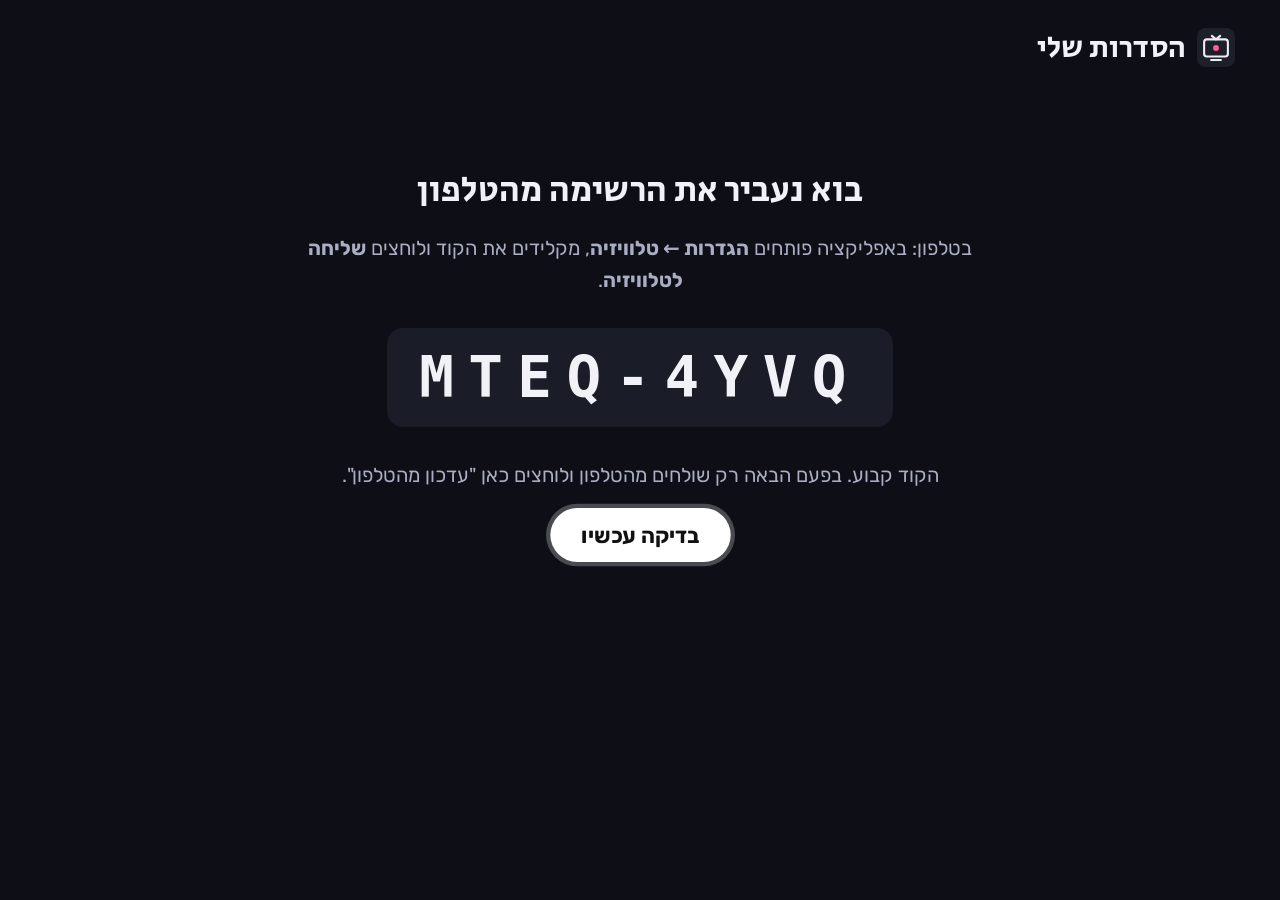
==== tv.html @ 92732496 "TV screen for Android TV, sent from the phone with a pairing code Co-Authored-By: Claude Opus 5.5 <n" ====
<!doctype html>
<html lang="he" dir="rtl">
<head>
<meta charset="utf-8">
<meta name="viewport" content="width=device-width, initial-scale=1">
<title>הסדרות שלי · טלוויזיה</title>
<meta name="theme-color" content="#0d0e16">
<link rel="icon" href="icons/icon.svg" type="image/svg+xml">
<link rel="preconnect" href="https://fonts.googleapis.com">
<link rel="preconnect" href="https://fonts.gstatic.com" crossorigin>
<link rel="stylesheet" href="https://fonts.googleapis.com/css2?family=Rubik:wght@400;500;600;700&family=Secular+One&display=swap">
<link rel="stylesheet" href="tv.css">
</head>
<body>
<header class="tv-top">
  <h1 class="tv-brand"><img src="icons/icon.svg" alt="" width="44" height="44"><span>הסדרות שלי</span></h1>
  <nav class="tv-tabs" id="tabs" aria-label="קטגוריות"></nav>
  <button type="button" class="tv-btn" id="updateBtn" data-nav>עדכון מהטלפון</button>
</header>
<main id="main" class="tv-main"></main>
<div class="tv-toast" id="toast" role="status" hidden></div>
<script src="tvlink.js"></script>
<script src="tv.js"></script>
</body>
</html>
---- tv.css ----
/* TV screen: big, dark, readable from the couch, everything reachable with the remote's arrows. */
:root {
  --bg: #0d0e16;
  --surface: #1a1c27;
  --surface-2: #262938;
  --ink: #f1f2f7;
  --ink-2: #a9aec2;
  --accent: #ff5c8f;
  --focus: #ffffff;
  --font: "Rubik", "Segoe UI", system-ui, Arial, sans-serif;
  --display: "Secular One", "Rubik", system-ui, Arial, sans-serif;
  color-scheme: dark;
}
* { box-sizing: border-box; }
html { font-size: clamp(14px, 1.25vw, 28px); }
body {
  margin: 0; min-height: 100vh;
  background: var(--bg); color: var(--ink);
  font-family: var(--font);
  overflow-x: hidden;
}
button { font: inherit; color: inherit; }

.tv-top {
  position: sticky; top: 0; z-index: 5;
  display: flex; align-items: center; gap: 1.6rem;
  padding: 1.6rem 3.5vw 1.2rem;
  background: linear-gradient(var(--bg) 75%, transparent);
}
.tv-brand { display: flex; align-items: center; gap: .7rem; margin: 0; font-family: var(--display); font-weight: 400; font-size: 1.9rem; white-space: nowrap; }
.tv-brand img { width: 2.4rem; height: 2.4rem; }
.tv-tabs { display: flex; gap: .7rem; flex: 1; overflow-x: auto; scrollbar-width: none; padding: .4rem; }
.tv-tabs::-webkit-scrollbar { display: none; }

.tv-tab, .tv-btn {
  border: 0; border-radius: 999px; cursor: pointer; white-space: nowrap;
  padding: .55rem 1.3rem; font-size: 1.1rem; font-weight: 500;
  background: var(--surface); color: var(--ink-2);
  outline: none; transition: transform .12s, background .12s, box-shadow .12s;
}
.tv-tab .n { opacity: .7; margin-inline-start: .4rem; }
.tv-tab[aria-pressed="true"] { background: var(--surface-2); color: var(--ink); box-shadow: inset 0 -3px 0 var(--c, var(--accent)); }
.tv-btn { background: var(--surface-2); color: var(--ink); }
.tv-btn.primary { background: var(--accent); color: #1a0710; font-weight: 700; }
.tv-tab:focus, .tv-btn:focus { background: var(--focus); color: #111; transform: scale(1.08); box-shadow: 0 0 0 4px rgba(255,255,255,.25); }

.tv-main { padding: 1.4rem 3.5vw 4rem; }
.tv-grid { display: grid; grid-template-columns: repeat(6, 1fr); gap: 1.8rem 1.4rem; }
@media (max-aspect-ratio: 4/3) { .tv-grid { grid-template-columns: repeat(4, 1fr); } }

.tv-card {
  position: relative; display: block; width: 100%; padding: 0; border: 0; text-align: start;
  background: none; cursor: pointer; outline: none;
}
.tv-poster {
  position: relative; aspect-ratio: 2 / 3; border-radius: .9rem; overflow: hidden;
  background: var(--surface) center / cover no-repeat;
  display: flex; align-items: center; justify-content: center;
  font-family: var(--display); font-size: 1.5rem; color: var(--ink-2); padding: 1rem; text-align: center;
  transition: transform .14s ease-out, box-shadow .14s;
}
.tv-poster img { position: absolute; inset: 0; width: 100%; height: 100%; object-fit: cover; }
.tv-badge {
  position: absolute; bottom: .6rem; inset-inline-start: .6rem; z-index: 1;
  background: rgba(0,0,0,.75); color: #fff; border-radius: .5rem; padding: .2rem .55rem; font-size: .95rem; font-weight: 600;
}
.tv-nolink { position: absolute; top: .6rem; inset-inline-end: .6rem; z-index: 1; background: rgba(0,0,0,.75); border-radius: .5rem; padding: .2rem .55rem; font-size: .85rem; color: var(--ink-2); }
.tv-title { margin-top: .6rem; font-size: 1.15rem; font-weight: 600; line-height: 1.25; display: -webkit-box; -webkit-line-clamp: 2; -webkit-box-orient: vertical; overflow: hidden; }
.tv-meta { font-size: .95rem; color: var(--ink-2); margin-top: .15rem; }
.tv-card:focus .tv-poster { transform: scale(1.08); box-shadow: 0 0 0 .3rem var(--focus), 0 1rem 2.2rem rgba(0,0,0,.6); }
.tv-card:focus .tv-title { color: #fff; }

.tv-empty { max-width: 46rem; margin: 6vh auto 0; text-align: center; }
.tv-empty h2 { font-family: var(--display); font-weight: 400; font-size: 2.2rem; margin: 0 0 1rem; }
.tv-empty p { color: var(--ink-2); font-size: 1.25rem; line-height: 1.6; margin: .6rem 0; }
.tv-code {
  display: inline-block; direction: ltr; margin: 1.4rem 0; padding: 1rem 2rem; border-radius: 1rem;
  background: var(--surface); font-family: ui-monospace, Menlo, Consolas, monospace; font-size: 3.6rem; letter-spacing: .25em; font-weight: 700;
}
.tv-empty .tv-btn { margin: .6rem .4rem; font-size: 1.25rem; padding: .8rem 1.8rem; }

.tv-toast {
  position: fixed; bottom: 2.4rem; left: 50%; transform: translateX(-50%); z-index: 10;
  background: var(--surface-2); color: var(--ink); padding: .9rem 1.8rem; border-radius: 999px;
  font-size: 1.2rem; box-shadow: 0 .6rem 2rem rgba(0,0,0,.5);
}
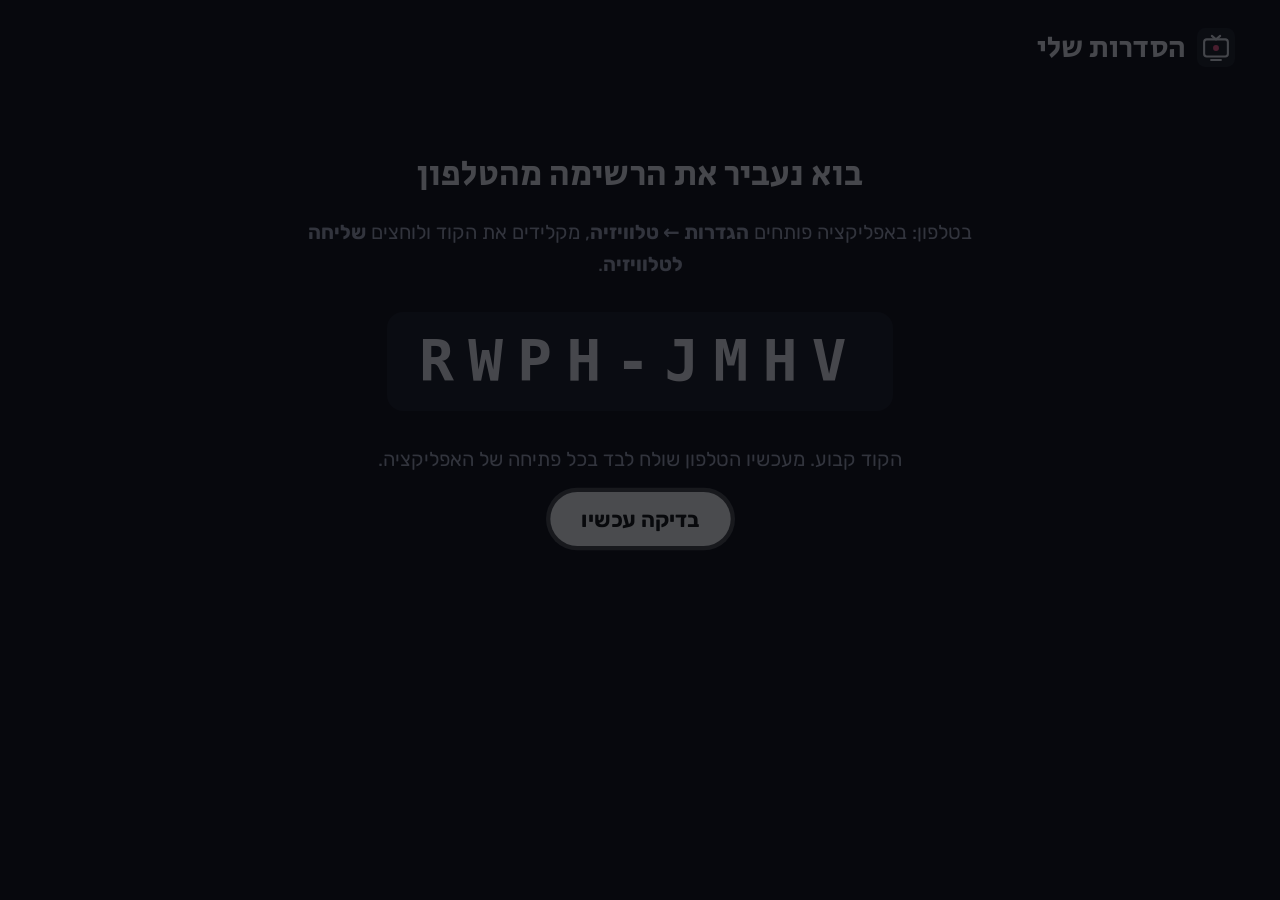
==== commit f9a93a84: "TV: Netflix-style rows, floating category jump, change category from the TV (synced back to the phon" ====
--- a/tv.html
+++ b/tv.html
@@ -14,10 +14,12 @@
 <body>
 <header class="tv-top">
   <h1 class="tv-brand"><img src="icons/icon.svg" alt="" width="44" height="44"><span>הסדרות שלי</span></h1>
-  <nav class="tv-tabs" id="tabs" aria-label="קטגוריות"></nav>
+  <p class="tv-hint" id="hint" hidden><b>OK</b> צפייה · <b>החזקת OK</b> העברה לקטגוריה · <b>קצה השורה</b> קטגוריות</p>
   <button type="button" class="tv-btn" id="updateBtn" data-nav>עדכון מהטלפון</button>
 </header>
 <main id="main" class="tv-main"></main>
+<button type="button" class="tv-fab" id="jumpBtn" data-nav hidden>☰ קטגוריות</button>
+<div class="tv-overlay" id="overlay" hidden></div>
 <div class="tv-toast" id="toast" role="status" hidden></div>
 <script src="tvlink.js"></script>
 <script src="tv.js"></script>
--- a/tv.css
+++ b/tv.css
@@ -29,9 +29,8 @@
 }
 .tv-brand { display: flex; align-items: center; gap: .7rem; margin: 0; font-family: var(--display); font-weight: 400; font-size: 1.9rem; white-space: nowrap; }
 .tv-brand img { width: 2.4rem; height: 2.4rem; }
-.tv-tabs { display: flex; gap: .7rem; flex: 1; overflow-x: auto; scrollbar-width: none; padding: .4rem; }
-.tv-tabs::-webkit-scrollbar { display: none; }
-
+.tv-hint { flex: 1; margin: 0; color: var(--ink-2); font-size: 1rem; text-align: center; white-space: nowrap; overflow: hidden; text-overflow: ellipsis; }
+.tv-hint b { color: var(--ink); font-weight: 600; }
 .tv-tab, .tv-btn {
   border: 0; border-radius: 999px; cursor: pointer; white-space: nowrap;
   padding: .55rem 1.3rem; font-size: 1.1rem; font-weight: 500;
@@ -44,9 +43,23 @@
 .tv-btn.primary { background: var(--accent); color: #1a0710; font-weight: 700; }
 .tv-tab:focus, .tv-btn:focus { background: var(--focus); color: #111; transform: scale(1.08); box-shadow: 0 0 0 4px rgba(255,255,255,.25); }
 
-.tv-main { padding: 1.4rem 3.5vw 4rem; }
-.tv-grid { display: grid; grid-template-columns: repeat(6, 1fr); gap: 1.8rem 1.4rem; }
-@media (max-aspect-ratio: 4/3) { .tv-grid { grid-template-columns: repeat(4, 1fr); } }
+.tv-main { padding: .4rem 0 6rem; }
+
+/* Netflix-style: one row per category, each row scrolls sideways. */
+.tv-row { margin-bottom: 1.6rem; }
+.tv-row-title {
+  margin: 0 3.5vw .5rem; font-family: var(--display); font-weight: 400; font-size: 1.6rem;
+  display: flex; align-items: center; gap: .6rem;
+}
+.tv-row-title::before { content: ""; width: .35rem; height: 1.4rem; border-radius: .2rem; background: var(--c, var(--accent)); }
+.tv-row-title .n { font-family: var(--font); font-size: 1rem; color: var(--ink-2); }
+.tv-track {
+  display: flex; gap: 1.2rem; overflow-x: auto; overflow-y: hidden;
+  padding: .9rem 3.5vw 1.1rem; scrollbar-width: none;
+}
+.tv-track::-webkit-scrollbar { display: none; }
+.tv-track .tv-card { flex: 0 0 12.2vw; }
+@media (max-aspect-ratio: 4/3) { .tv-track .tv-card { flex-basis: 20vw; } }
 
 .tv-card {
   position: relative; display: block; width: 100%; padding: 0; border: 0; text-align: start;
@@ -69,6 +82,34 @@
 .tv-meta { font-size: .95rem; color: var(--ink-2); margin-top: .15rem; }
 .tv-card:focus .tv-poster { transform: scale(1.08); box-shadow: 0 0 0 .3rem var(--focus), 0 1rem 2.2rem rgba(0,0,0,.6); }
 .tv-card:focus .tv-title { color: #fff; }
+.tv-pending { position: absolute; top: .6rem; inset-inline-start: .6rem; z-index: 1; background: var(--accent); color: #1a0710; border-radius: 999px; width: 1.7rem; height: 1.7rem; display: grid; place-items: center; font-size: 1rem; font-weight: 700; }
+
+/* Floating "categories" button */
+.tv-fab {
+  position: fixed; bottom: 2rem; left: 2rem; z-index: 8;
+  border: 0; border-radius: 999px; padding: .8rem 1.6rem; cursor: pointer;
+  font-size: 1.15rem; font-weight: 600; background: rgba(38,41,56,.92); color: var(--ink);
+  box-shadow: 0 .5rem 1.6rem rgba(0,0,0,.55); outline: none; transition: transform .12s, background .12s;
+}
+.tv-fab:focus { background: var(--focus); color: #111; transform: scale(1.1); }
+
+/* Menus (move to category / jump to row) */
+.tv-overlay { position: fixed; inset: 0; z-index: 20; background: rgba(5,6,10,.72); display: flex; align-items: center; justify-content: center; }
+.tv-sheet { width: min(34rem, 80vw); max-height: 86vh; overflow-y: auto; background: var(--surface); border-radius: 1.4rem; padding: 1.6rem; box-shadow: 0 1.5rem 4rem rgba(0,0,0,.6); }
+.tv-sheet h2 { margin: 0 0 1rem; font-weight: 500; font-size: 1.4rem; color: var(--ink-2); }
+.tv-sheet h2 b { color: var(--ink); }
+.tv-opts { display: flex; flex-direction: column; gap: .45rem; }
+.tv-opt {
+  display: flex; align-items: center; gap: .8rem; width: 100%; text-align: start;
+  border: 0; border-radius: .8rem; padding: .75rem 1.1rem; font-size: 1.2rem; cursor: pointer;
+  background: var(--surface-2); color: var(--ink); outline: none; transition: transform .1s, background .1s;
+}
+.tv-opt .dot { width: .8rem; height: .8rem; border-radius: 50%; background: var(--c, var(--accent)); flex: none; }
+.tv-opt .cur { margin-inline-start: auto; font-size: .9rem; color: var(--ink-2); }
+.tv-opt[aria-current="true"] { box-shadow: inset 0 0 0 2px var(--c, var(--accent)); }
+.tv-opt.watch { background: var(--accent); color: #1a0710; font-weight: 700; margin-bottom: .8rem; }
+.tv-opt:focus { background: var(--focus); color: #111; transform: scale(1.03); }
+.tv-opt:focus .cur { color: #444; }
 
 .tv-empty { max-width: 46rem; margin: 6vh auto 0; text-align: center; }
 .tv-empty h2 { font-family: var(--display); font-weight: 400; font-size: 2.2rem; margin: 0 0 1rem; }
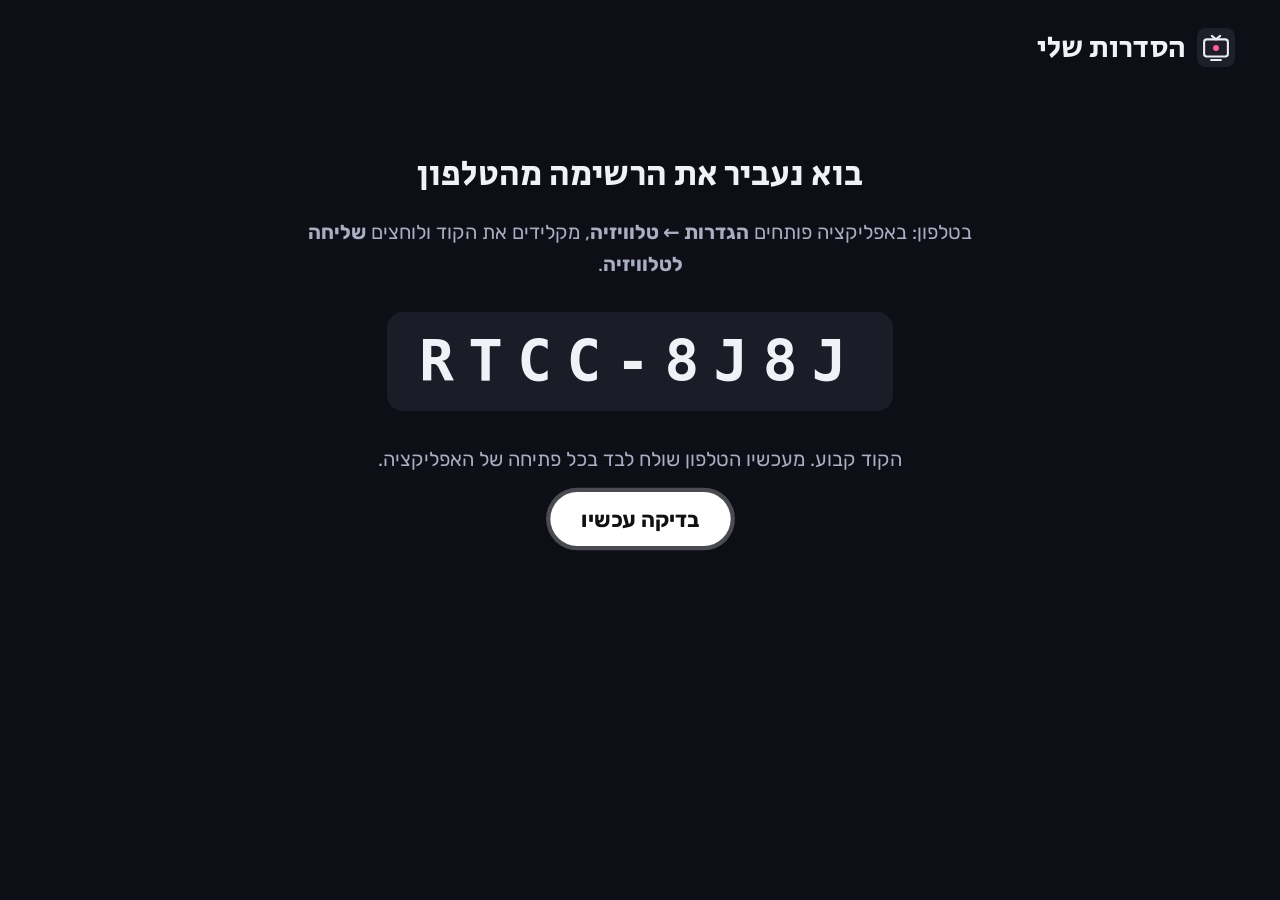
==== commit aad000fa: "TV: fix dim screen, reorder categories from the TV (synced to phone), reach the code/update button C" ====
--- a/tv.html
+++ b/tv.html
@@ -14,8 +14,8 @@
 <body>
 <header class="tv-top">
   <h1 class="tv-brand"><img src="icons/icon.svg" alt="" width="44" height="44"><span>הסדרות שלי</span></h1>
-  <p class="tv-hint" id="hint" hidden><b>OK</b> צפייה · <b>החזקת OK</b> העברה לקטגוריה · <b>קצה השורה</b> קטגוריות</p>
-  <button type="button" class="tv-btn" id="updateBtn" data-nav>עדכון מהטלפון</button>
+  <p class="tv-hint" id="hint" hidden><b>OK</b> צפייה · <b>החזקת OK</b> העברה לקטגוריה · <b>קצה השורה</b> קטגוריות וסידור · <b>למעלה</b> עדכון וקוד</p>
+  <button type="button" class="tv-btn" id="updateBtn" data-nav>עדכון מהטלפון · קוד</button>
 </header>
 <main id="main" class="tv-main"></main>
 <button type="button" class="tv-fab" id="jumpBtn" data-nav hidden>☰ קטגוריות</button>
--- a/tv.css
+++ b/tv.css
@@ -12,6 +12,7 @@
   color-scheme: dark;
 }
 * { box-sizing: border-box; }
+[hidden] { display: none !important; }
 html { font-size: clamp(14px, 1.25vw, 28px); }
 body {
   margin: 0; min-height: 100vh;
@@ -107,7 +108,11 @@
 .tv-opt .dot { width: .8rem; height: .8rem; border-radius: 50%; background: var(--c, var(--accent)); flex: none; }
 .tv-opt .cur { margin-inline-start: auto; font-size: .9rem; color: var(--ink-2); }
 .tv-opt[aria-current="true"] { box-shadow: inset 0 0 0 2px var(--c, var(--accent)); }
-.tv-opt.watch { background: var(--accent); color: #1a0710; font-weight: 700; margin-bottom: .8rem; }
+.tv-extra { margin-top: 1rem; padding-top: 1rem; border-top: 1px solid var(--surface-2); }
+.tv-sub { margin: -.5rem 0 1rem; color: var(--ink-2); font-size: 1rem; }
+.tv-opt.holding { background: var(--accent); color: #1a0710; font-weight: 700; }
+.tv-opt.watch { background: var(--accent); color: #1a0710; font-weight: 700; margin-bottom: .8rem; justify-content: center; }
+.tv-opts + .tv-opt.watch { margin: 1rem 0 0; }
 .tv-opt:focus { background: var(--focus); color: #111; transform: scale(1.03); }
 .tv-opt:focus .cur { color: #444; }
 
